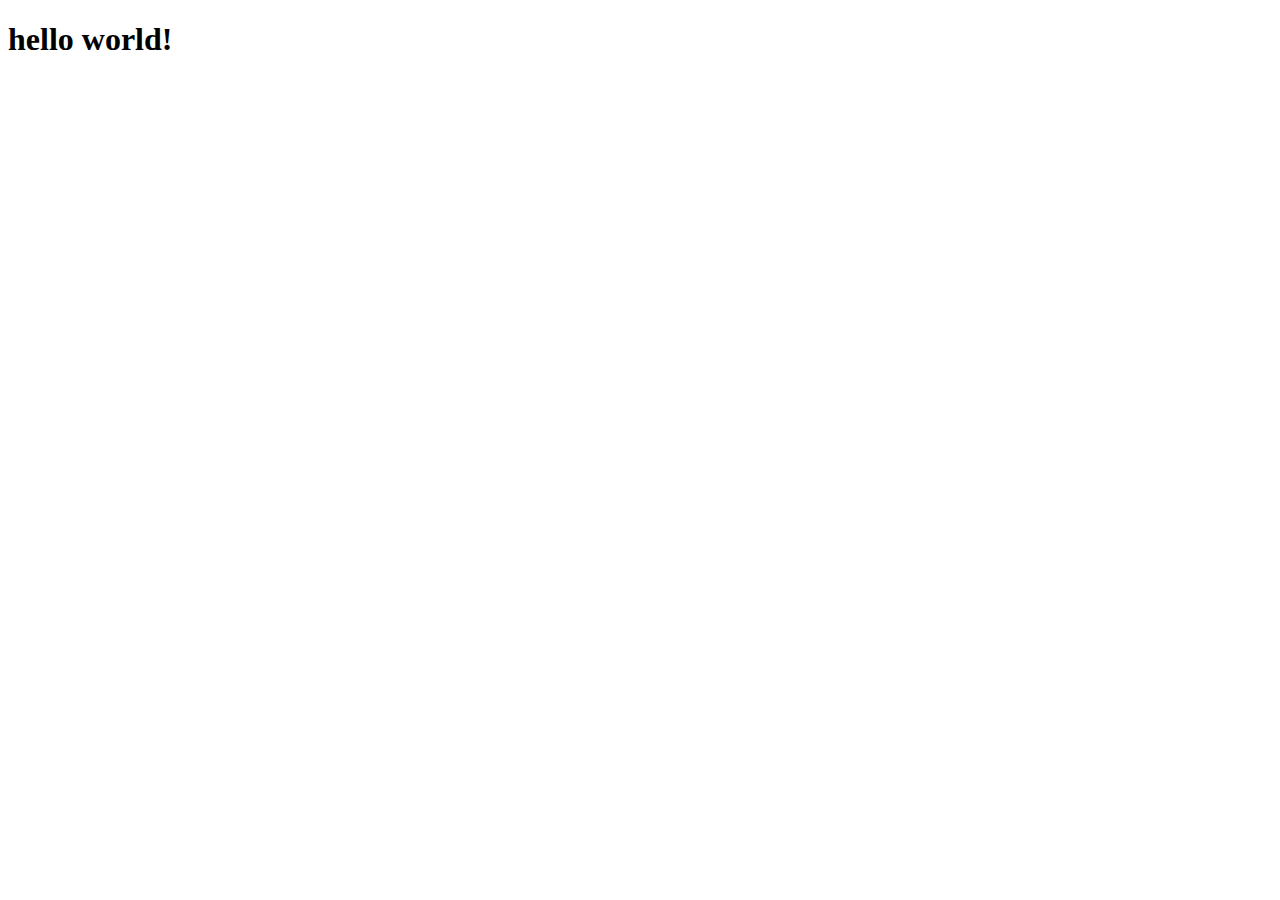
==== index.html @ 56ff63b9 "init" ====
<!DOCTYPE html>
<html lang="en">
<head>
  <meta charset="UTF-8">
  <meta name="viewport" content="width=device-width, initial-scale=1.0">
  <title>Orbit</title>
</head>
<body>
  <h1>
    hello world!
  </h1>
</body>
</html>
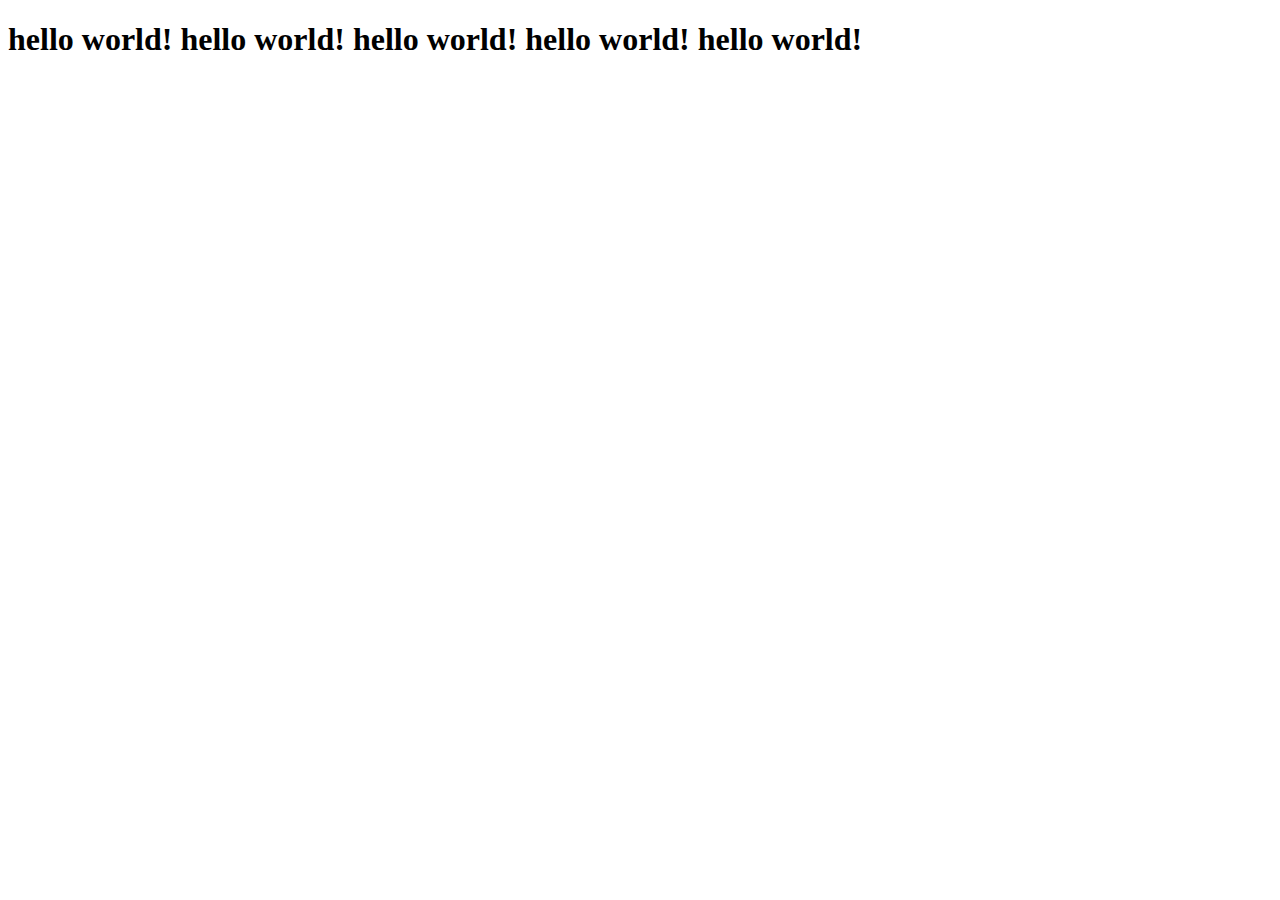
==== commit 27abe349: "adj-01" ====
--- a/index.html
+++ b/index.html
@@ -8,6 +8,10 @@
 <body>
   <h1>
     hello world!
+    hello world!
+    hello world!
+    hello world!
+    hello world!
   </h1>
 </body>
 </html>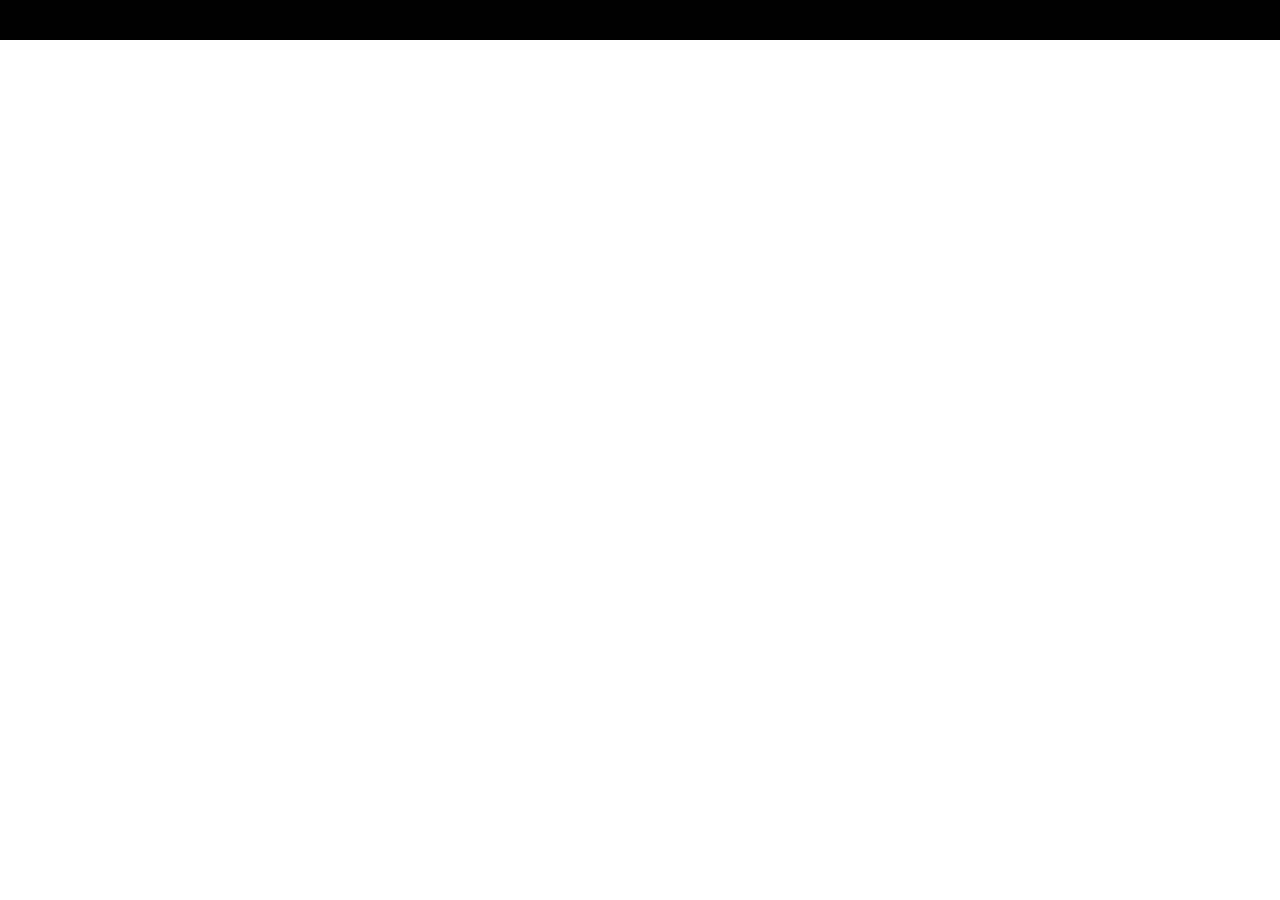
==== commit 7d2a7b33: "adj-02" ====
--- a/index.html
+++ b/index.html
@@ -3,15 +3,17 @@
 <head>
   <meta charset="UTF-8">
   <meta name="viewport" content="width=device-width, initial-scale=1.0">
+  <link rel="stylesheet" href="/styles/style.css">
   <title>Orbit</title>
 </head>
 <body>
-  <h1>
-    hello world!
-    hello world!
-    hello world!
-    hello world!
-    hello world!
-  </h1>
+  <nav class="main-nav">
+    <div class="nav-top" id="nav-1">
+
+    </div>
+    <div class="nav-bottom" id="nav-2">
+
+    </div>
+  </nav>
 </body>
 </html>--- a/styles/style.css
+++ b/styles/style.css
@@ -0,0 +1,10 @@
+body{
+  padding: 0;
+  margin: 0;
+}
+.main-nav{
+  background-color: black;
+  margin: 0;
+  height: 2.5em;
+  color: white;
+}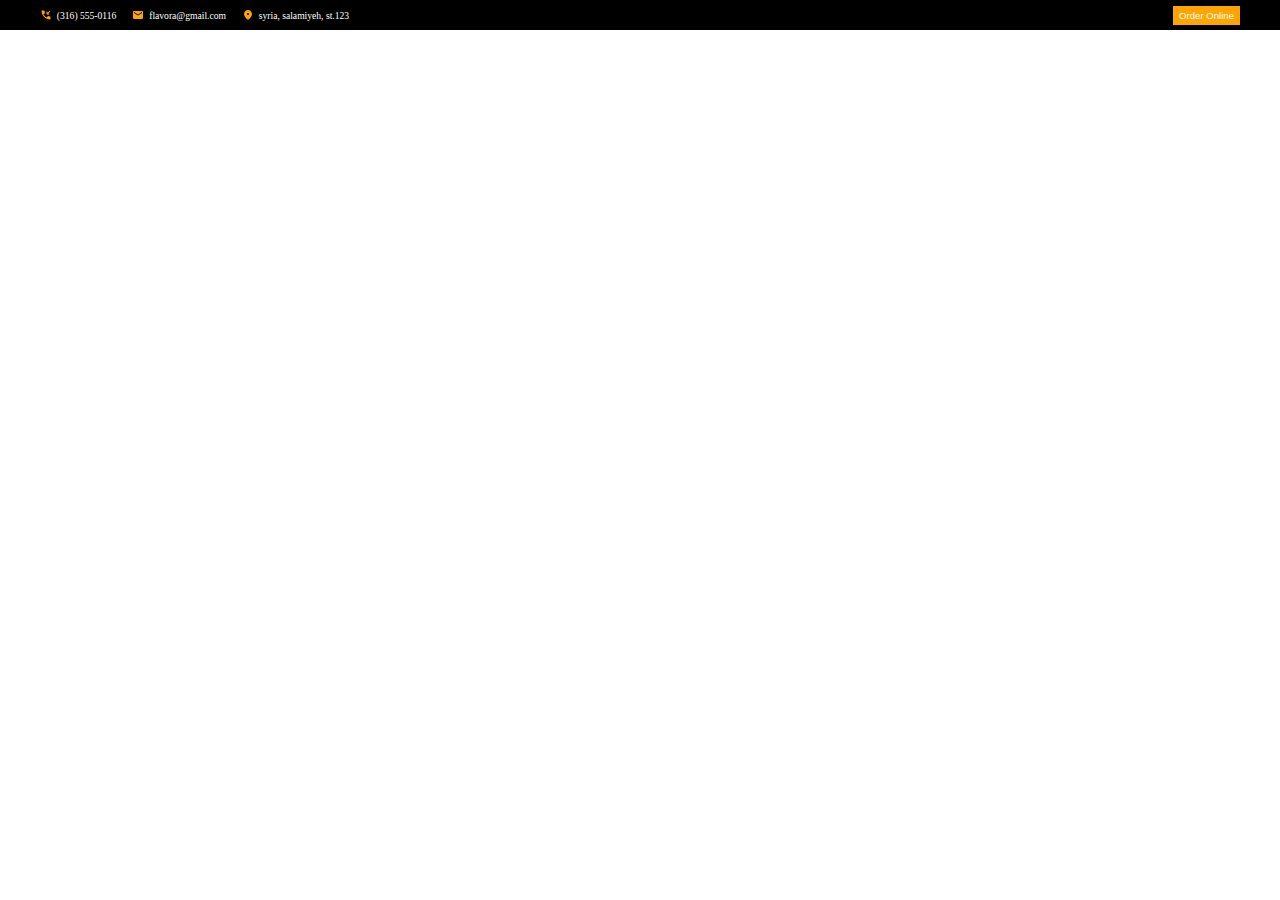
==== commit 3f27827a: "nav-top" ====
--- a/index.html
+++ b/index.html
@@ -4,16 +4,48 @@
   <meta charset="UTF-8">
   <meta name="viewport" content="width=device-width, initial-scale=1.0">
   <link rel="stylesheet" href="/styles/style.css">
-  <title>Orbit</title>
+  <link rel="shortcut icon" href="/assets/orbit.ico" type="image/x-icon">
+  <title>Orbit Engineering Office</title>
 </head>
 <body>
   <nav class="main-nav">
     <div class="nav-top" id="nav-1">
-
+      <div class="left">
+        <a class="nav-contact" target="_blank" href="https://wa.me/03165550116">
+          <img class="icon" width="12px" src="/assets/icons/MaterialSymbolsPhoneCallbackRounded.svg" alt="phone hand">
+          <p>
+            (316) 555-0116
+          </p>
+        </a>
+        <a class="nav-contact" target="_blank" href="https://wa.me/03165550116">
+          <img class="icon" width="12px" src="/assets/icons/MdiEmail.svg" alt="phone hand">
+          <p>
+            flavora@gmail.com
+          </p>
+        </a>
+        <a class="nav-contact" target="_blank" href="https://wa.me/03165550116">
+          <img class="icon" width="12px" src="/assets/icons/MaterialSymbolsLocationOnRounded.svg" alt="phone hand">
+          <p>
+            syria, salamiyeh, st.123
+          </p>
+        </a>
+      </div>
+      <input class="btn" type="button" value="Order Online">
     </div>
     <div class="nav-bottom" id="nav-2">
 
     </div>
   </nav>
+
+
+  <header></header>
+  <section></section>
+  <section></section>
+  <section></section>
+  <section></section>
+  <footer></footer>
+
+
+
 </body>
 </html>--- a/styles/style.css
+++ b/styles/style.css
@@ -1,10 +1,52 @@
+
+/* debug css */
+/* * {
+  background-color: rgba(0, 98, 255, 0.1) !important;
+  border: solid 1px rgba(0, 0, 0, 0.1) !important;
+} */
+
 body{
   padding: 0;
   margin: 0;
+  
 }
 .main-nav{
   background-color: black;
   margin: 0;
-  height: 2.5em;
+  /* height: 2.5em; */
   color: white;
+}
+
+.nav-top{
+  display: flex;
+  justify-content: space-between;
+  align-items: center;
+  padding-left: 2.5rem;
+  padding-right: 2.5rem;
+  /* height: 5rem; */
+}
+.left{
+  display: flex;
+}
+
+.nav-contact{
+  display: flex;
+  color: white;
+  font-size: .6rem;
+  text-decoration: none;
+  margin-right: 1rem;
+  /* padding-bottom: 5px; */
+}
+
+.icon{
+  margin-right: .3rem;
+}
+.btn{
+  border-radius: 0;
+  background-color: #ffa500;
+  font-size: .6rem;
+  height: 1.2rem;
+  color: white;
+  border: none;
+  /* margin-top: .2rem; */
 }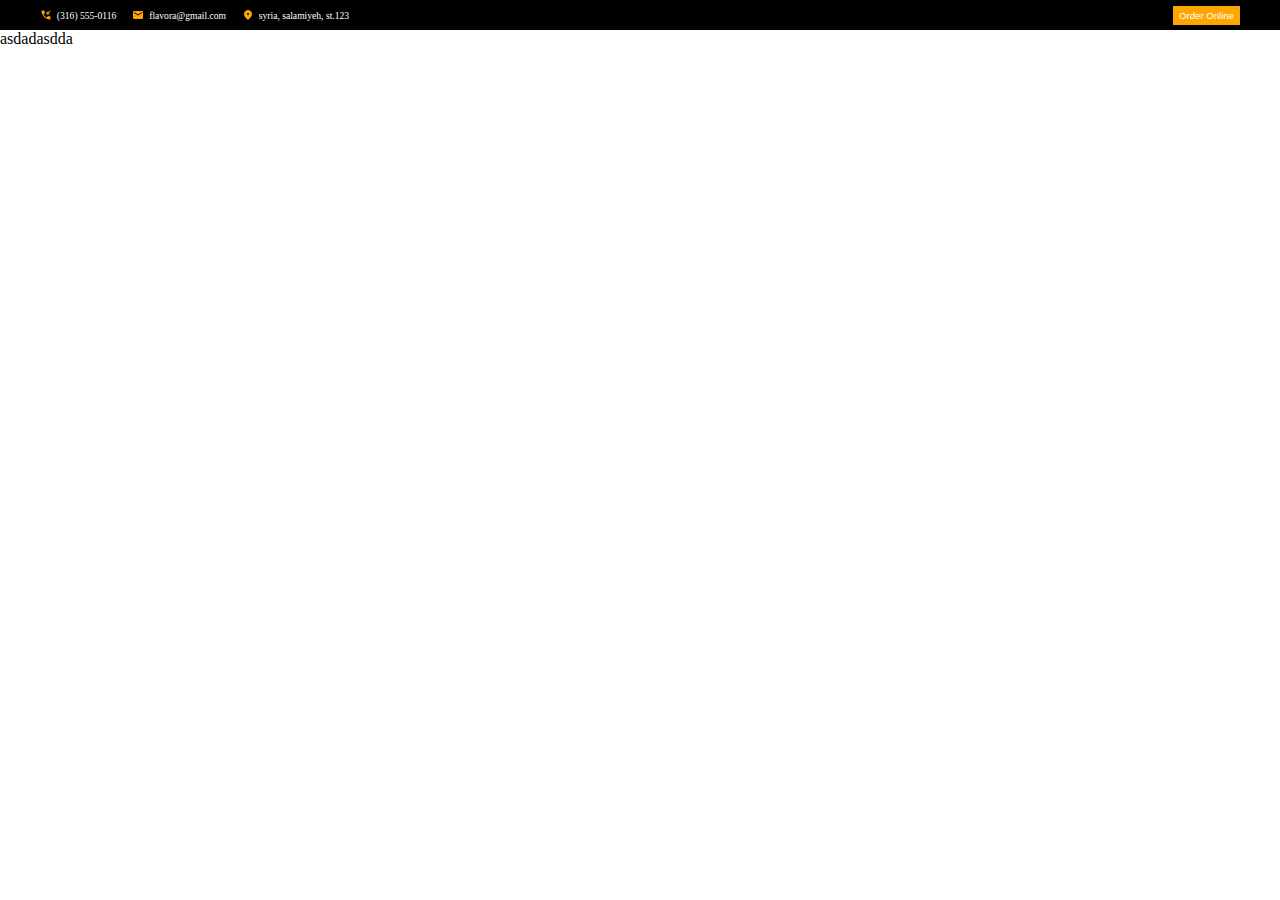
==== commit 9f4616e7: "nav-top-1" ====
--- a/index.html
+++ b/index.html
@@ -39,7 +39,9 @@
 
 
   <header></header>
-  <section></section>
+  <section>
+    asdadasdda
+  </section>
   <section></section>
   <section></section>
   <section></section>
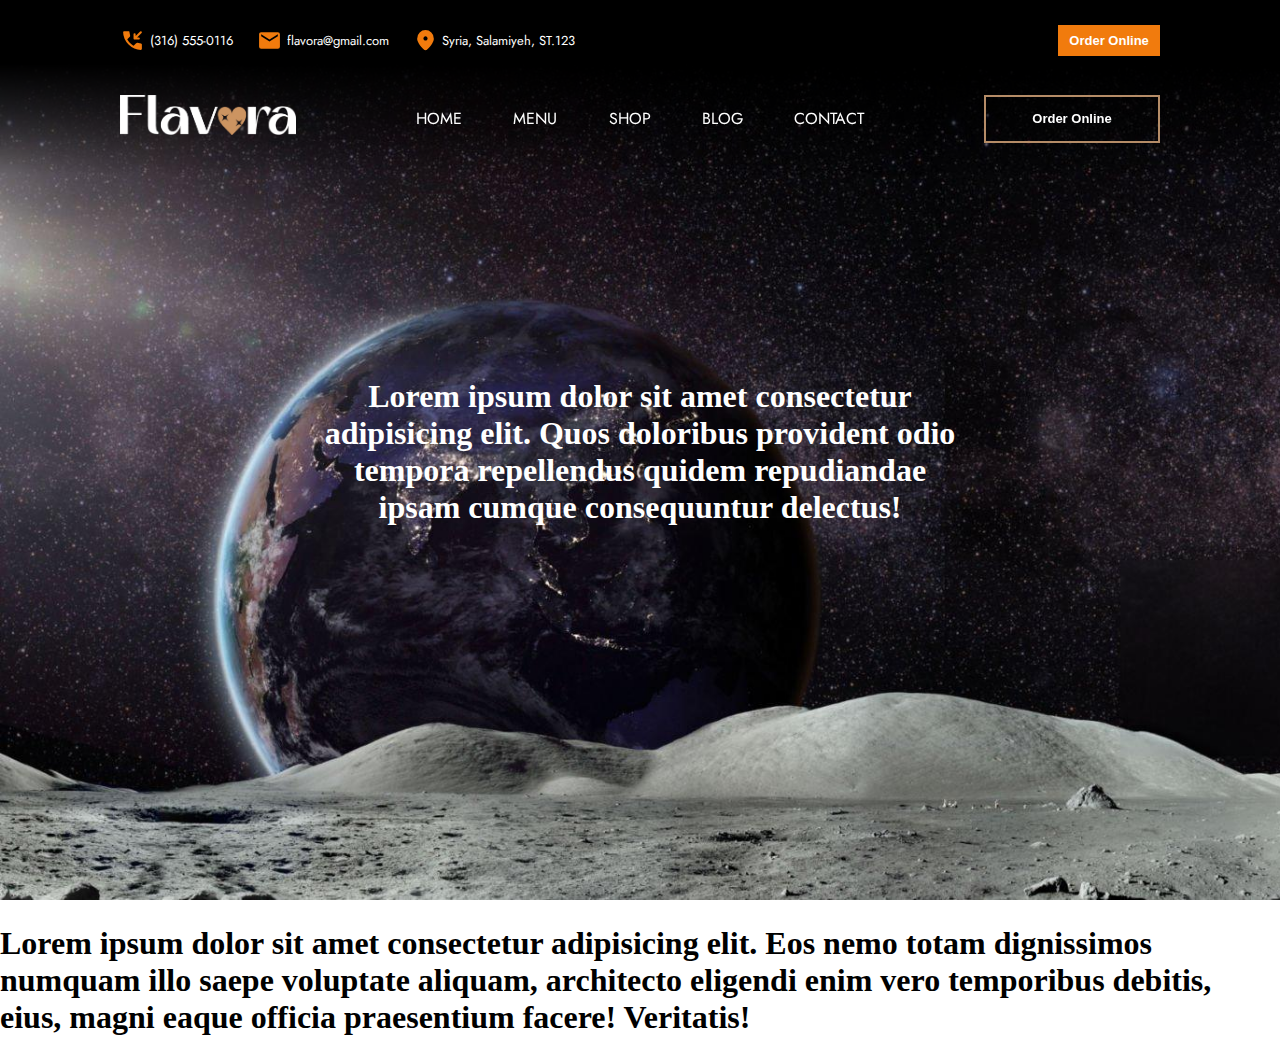
==== commit b925f956: "nav-bottom-and-header" ====
--- a/index.html
+++ b/index.html
@@ -3,44 +3,73 @@
 <head>
   <meta charset="UTF-8">
   <meta name="viewport" content="width=device-width, initial-scale=1.0">
-  <link rel="stylesheet" href="/styles/style.css">
-  <link rel="shortcut icon" href="/assets/orbit.ico" type="image/x-icon">
-  <title>Orbit Engineering Office</title>
+  <link rel="stylesheet" href="/styles/main.css">
+  <link rel="shortcut icon" href="/assets/logos/logo-sm.png" type="image/x-icon">
+  <link rel="preconnect" href="https://fonts.googleapis.com">
+  <link rel="preconnect" href="https://fonts.gstatic.com" crossorigin>
+  <link href="https://fonts.googleapis.com/css2?family=Alexandria:wght@100..900&family=Cormorant:ital,wght@0,300..700;1,300..700&family=IBM+Plex+Sans+Arabic:wght@100;200;300;400;500;600;700&family=Rubik:ital,wght@0,300..900;1,300..900&family=Tajawal:wght@200;300;400;500;700;800;900&family=Vazirmatn:wght@100..900&family=Zain:wght@200;300;400;700;800;900&display=swap" rel="stylesheet">
+  <link href="https://fonts.googleapis.com/css2?family=Alexandria:wght@100..900&family=Cormorant:ital,wght@0,300..700;1,300..700&family=IBM+Plex+Sans+Arabic:wght@100;200;300;400;500;600;700&family=Jost:ital,wght@0,100..900;1,100..900&family=Rubik:ital,wght@0,300..900;1,300..900&family=Tajawal:wght@200;300;400;500;700;800;900&family=Vazirmatn:wght@100..900&family=Zain:wght@200;300;400;700;800;900&display=swap" rel="stylesheet">
+    
+  <title>Flavora</title>
 </head>
 <body>
+  <!-- <img class="design-img" src="/assets/design.png" alt="design"> -->
   <nav class="main-nav">
     <div class="nav-top" id="nav-1">
       <div class="left">
         <a class="nav-contact" target="_blank" href="https://wa.me/03165550116">
-          <img class="icon" width="12px" src="/assets/icons/MaterialSymbolsPhoneCallbackRounded.svg" alt="phone hand">
+          <img class="icon" width="25px" src="/assets/icons/MaterialSymbolsPhoneCallbackRounded.svg" alt="phone hand">
           <p>
             (316) 555-0116
           </p>
         </a>
-        <a class="nav-contact" target="_blank" href="https://wa.me/03165550116">
-          <img class="icon" width="12px" src="/assets/icons/MdiEmail.svg" alt="phone hand">
+        <a class="nav-contact" target="_blank" href="mailto://flavora@gmail.com">
+          <img class="icon" width="25px" src="/assets/icons/MdiEmail.svg" alt="phone hand">
+
           <p>
             flavora@gmail.com
           </p>
         </a>
-        <a class="nav-contact" target="_blank" href="https://wa.me/03165550116">
-          <img class="icon" width="12px" src="/assets/icons/MaterialSymbolsLocationOnRounded.svg" alt="phone hand">
+        <a class="nav-contact" target="_blank" href="https://www.google.com/maps/dir/@35.0085435,37.0507668,13z?entry=ttu&g_ep=EgoyMDI0MTAyNy4wIKXMDSoASAFQAw%3D%3D">
+          <img class="icon" width="25px" src="/assets/icons/MaterialSymbolsLocationOnRounded.svg" alt="phone hand">
           <p>
-            syria, salamiyeh, st.123
+            Syria, Salamiyeh, ST.123
           </p>
         </a>
       </div>
       <input class="btn" type="button" value="Order Online">
     </div>
     <div class="nav-bottom" id="nav-2">
-
+      <div class="left">
+        <img class="website-logo" src="/assets/logos/logo-04.png" alt="logo">
+      </div>
+      <div class="center">
+        <a class="nav-link" href="/">HOME</a>
+        <a class="nav-link" href="/menu">MENU</a>
+        <a class="nav-link" href="/shop">SHOP</a>
+        <a class="nav-link" href="/blog">BLOG</a>
+        <a class="nav-link" href="/contact">CONTACT</a>
+      </div>
+      <div class="right">
+        <input class="btn book-btn" type="button" value="Order Online">
+      </div>
     </div>
   </nav>
 
 
-  <header></header>
+  <header class="header">
+    <img class="img-header" src="/assets/imgs/rrr.jpg" alt="">
+    <div class="header-content">
+      <h1>Lorem ipsum dolor sit amet consectetur adipisicing elit. Quos doloribus provident odio tempora repellendus quidem repudiandae ipsam cumque consequuntur delectus!</h1>
+    </div>
+  </header>
+
+
+
   <section>
-    asdadasdda
+    <h1>
+      Lorem ipsum dolor sit amet consectetur adipisicing elit. Eos nemo totam dignissimos numquam illo saepe voluptate aliquam, architecto eligendi enim vero temporibus debitis, eius, magni eaque officia praesentium facere! Veritatis!
+    </h1>
   </section>
   <section></section>
   <section></section>
--- a/styles/main.css
+++ b/styles/main.css
@@ -0,0 +1,130 @@
+/* debug css */
+/* * {
+  background-color: rgba(0, 100, 40, 0.1) !important;
+  border: solid 1px rgba(0, 0, 0, 0.5) !important;
+} */
+:root {
+  --color1: #f17b0d;
+  --color2: #b58c67;
+  --color3: #102c2a;
+}
+
+body {
+  padding: 0;
+  margin: 0;
+}
+body .main-nav {
+  z-index: 1000;
+  position: fixed;
+  top: 0;
+  left: 0;
+  width: 100%;
+  margin: 0;
+  /* height: 2.5em; */
+  color: white;
+}
+body .main-nav .nav-top {
+  display: flex;
+  justify-content: space-between;
+  align-items: center;
+  padding-left: 7.5rem;
+  padding-right: 7.5rem;
+  padding-top: 1.1rem;
+  background-color: black;
+  /* height: 5rem; */
+}
+body .main-nav .nav-top .left {
+  display: flex;
+}
+body .main-nav .nav-top .left .nav-contact {
+  display: flex;
+  color: white;
+  font-size: 13px;
+  text-decoration: none;
+  margin-right: 1.5rem;
+  font-family: "Jost";
+  /* padding-bottom: 5px; */
+}
+body .main-nav .nav-top .left .nav-contact .icon {
+  margin-right: 0.3rem;
+}
+body .main-nav .nav-bottom {
+  display: flex;
+  justify-content: space-between;
+  padding: 2rem 7.5rem;
+  background: linear-gradient(to bottom, black, rgba(0, 0, 0, 0));
+}
+body .main-nav .nav-bottom .left .website-logo {
+  width: 11rem;
+}
+body .main-nav .nav-bottom .center {
+  display: flex;
+}
+body .main-nav .nav-bottom .center .nav-link {
+  display: flex;
+  align-items: center;
+  height: 100%;
+  color: white;
+  text-decoration: none;
+  font-family: "Jost";
+  margin: 0 1.6rem;
+}
+body .header {
+  z-index: 0;
+  position: relative;
+  overflow: hidden;
+}
+body .header .img-header {
+  height: 100vh;
+}
+body .header .header-content {
+  position: absolute;
+  top: 0;
+  left: 0;
+  width: 100%;
+  height: 100%;
+  display: flex;
+  justify-content: center;
+  align-items: center;
+}
+body .header .header-content h1 {
+  width: 40rem;
+  color: white;
+  text-align: center;
+}
+
+.design-img {
+  /* z-index: -1; */
+  display: block;
+  position: absolute;
+  width: 100%;
+  top: 0;
+  left: 0;
+  opacity: 0.5;
+}
+
+.btn {
+  border-radius: 0;
+  background-color: var(--color1);
+  font-size: 13px;
+  font-weight: 600;
+  padding: 0.5rem 0.7rem;
+  color: white;
+  border: none;
+  /* transition: all 150ms ease-in ; */
+  /* transition: all 150ms ease-out ; */
+  transition: all 200ms cubic-bezier(0.45, 0.9, 0.62, -0.03);
+  /* margin-top: .2rem; */
+}
+.btn:hover {
+  background-color: var(--color2);
+  cursor: pointer;
+  /* box-shadow: ; */
+}
+
+.book-btn {
+  background: none;
+  border: solid 2px var(--color2);
+  width: 11rem;
+  height: 3rem;
+}/*# sourceMappingURL=main.css.map */